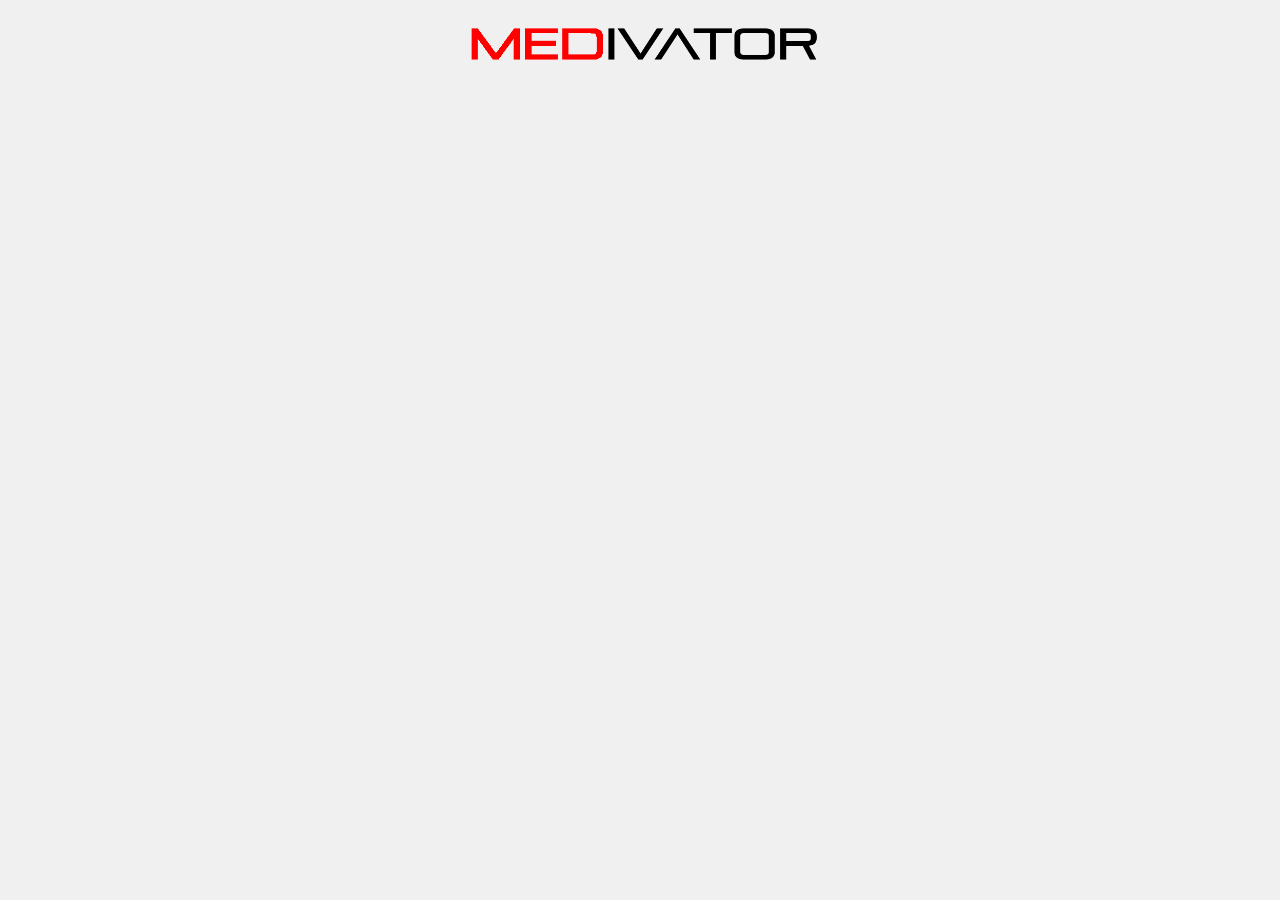
==== home/index.html @ ba210551 "Added logo text" ====
<!DOCTYPE html>
<html lang="en" dir="ltr">

<head>
  <meta charset="utf-8">
  <meta http-equiv="X-UA-Compatible" content="IE=edge" />
  <meta name="viewport" content="width=device-width, initial-scale=1.0" />
  <title>Medivator</title>
  <link rel="stylesheet" href="styles.css">
  <link rel="icon" href="favicon">
</head>

<body class="site">
  <div>
    <center>
      <a href="https://github.com/devwadhwa01/Medivator">
        <img class="logotext" src="images/logotext.png" alt="Medivator Logo.png">
      </a>
    </center>
  </div>
  <!-- <div class="contact">
    <div id= "contact" class="p-4">
        <div class="how-is-us">
            <h2 class= "m-0 ms-2 p-2">Our Developers</h2>
            <div class="box">
                <div class="imgbx">
                    <img src="../images/IMGS/dev.jpeg">
                </div>
                <div class="contentbx">
                    <h5>Dev Wadhwa</h5>
                    <p><br>Graphic Designer<br>Front-end Developer<br><hr></p>
                    <a href="https://github.com/devwadhwa01" target="_blank">
                        <img src="../images/github logo.png" alt="github_logo" style="margin-left: 8px;">
                    </a>
                    <a href="https://www.linkedin.com/in/dev-wadhwa/" target="_blank">
                        <img src="../images/linkedin logo.png" alt="linkedin_logo">
                    </a>
                    <a href="https://mail.google.com/mail/?fs=1&tf=cm&to=devwadhwa01@gmail.com" target="_blank" >
                        <img src="../images/gmail new logo.png" alt="gmail_logo" style= "height: 24px;">
                    </a>
                </div>
            </div>

            <div class="box">
                <div class="imgbx">
                    <img src="../images/IMGS/hritam.jpg">
                </div>
                <div class="contentbx">
                    <h5>Hritam Dutta</h5>
                    <p><br>Front-End Developer<br><hr></p>
                    <a href="https://github.com/hritamdutta18" target="_blank">
                        <img src="../images/github logo.png" alt="github_logo"style= "margin-left: 8px;" >
                    </a>
                    <a href="https://www.linkedin.com/in/hritam-dutta-6713581b6/" target="_blank">
                        <img src="../images/linkedin logo.png" alt="linkedin_logo">
                    </a>
                    <a href="https://mail.google.com/mail/?fs=1&tf=cm&to=hritamloyola10@gmail.com" target="_blank" >
                        <img src="../images/gmail new logo.png" alt="gmail_logo" style= "height: 24px;">
                    </a>
                </div>
            </div>

            <div class="box">
                <div class="imgbx">
                    <img src="../images/IMGS/anish.jpg">
                </div>
                <div class="contentbx">
                    <h5>Anish Chattaraj</h5>
                    <p><br>Front-end Developer<br><hr></p>
                    <a href="https://github.com/anish2604" target="_blank">
                        <img src="../images/github logo.png" alt="github_logo" style="margin-left: 8px;">
                    </a>
                    <a href="https://www.linkedin.com/in/anish-chattaraj-103855189/" target="_blank">
                        <img src="../images/linkedin logo.png" alt="linkedin_logo">
                    </a>
                    <a href="https://mail.google.com/mail/?fs=1&tf=cm&to=anishfiitjee1719@gmail.com" target="_blank" >
                        <img src="../images/gmail new logo.png" alt="gmail_logo" style= "height: 24px;">
                    </a>
                </div>
            </div>

            <div class="box">
                <div class="imgbx">
                    <img src="../images/IMGS/sarthak.jpg">
                </div>
                <div class="contentbx">
                    <h5>Sarthak Gulati</h5>
                    <p><br>Front-end Developer<br><hr></p>
                    <a href="https://github.com/sarthak100301" target="_blank">
                        <img src="../images/github logo.png" alt="github_logo" style= "margin-left: 8px;">
                    </a>
                    <a href="https://www.linkedin.com/in/sarthak-gulati/" target="_blank">
                        <img src="../images/linkedin logo.png" alt="linkedin_logo">
                    </a>
                    <a href="https://mail.google.com/mail/?fs=1&tf=cm&to=sarthak100301@gmail.com" target="_blank">
                        <img src="../images/gmail new logo.png" alt="gmail_logo" style= "height: 24px;">
                    </a>
                </div>
            </div>
        </div>
        <script type="text/javascript" src="js/mainScript.js"></script>
    </div>
    <form style="right:7%;position:absolute;top:104%;width:30%;">
      <table border="0" style="margin: 0; width: 100%;">
    <h2 class= "m-0 ms-2 p-2 mb-2" style="color:white;">Reach out to us</h2>

        <td  style="color:white;padding:10px;"><h6>Name</h6></td>
        <td>
          <input type="text" placeholder="abc" name="name" style="margin-left: 30px;width:90%">
        </td>
        <tr>
          <td  style="color:white;padding:10px;"><h6>E-mail</h6></td>
          <td><input type="email" placeholder="abc@xyz.com" name="email" style="margin-left: 30px;width:90%;"></td>
        </tr>
        <tr>
          <td style="color:white;padding:10px;"><h6>Comments</h6></td>
          <td>
        <textarea name="name" rows="4" style="height:50%;width:90%;margin-left: 30px;" placeholder="Enter text"></textarea>
          </td>
        </tr>
        <td style="padding:10px;">

            <button class="button button1" type="submit"> Submit </button>

        </td>
      </table>
    </form>
  </div> -->
</body>

</html>
---- home/styles.css ----
.logotext{
  height:40%;
  width:30%;
}

.site{
  background-color: #f0f0f0;
}


/* #contact {
  position: absolute;
  background-color: black;
  background-repeat: repeat;
  background-size: cover;
  width: 100%;
  top: 100%;
}
#contact h2{
  height: fit-content;
  color: #ffffff;
  font-family: 'Segoe UI', sans-serif;
  width: 100%;
}
@font-face {
  font-family: watan;
  src: url("watan.ttf");
}
#contactus {
  margin: 10px;
  background-color: #503d3f;
  height: 5rem;
  position: fixed;
  bottom: 0;
  right: 0;
  border-radius: 20px;
  width: auto;
  transition-duration: 0.2;
  z-index: 3;
  visibility: hidden;
}
.name {
  position: relative;
  padding-left: 10px;
  padding-right: 10px;
  display: inline-block;
}
.name > p {
  font-size: 0.5rem;
  bottom: 0;
  background-color: rgba(0, 0, 0, 0);
  color: #e94f37;
  padding-left: 10px;
  padding-right: 10px;
  font-family: watan;
}
@import url("https://fonts.googleapis.com/css2?family=Poppins:wght@100;200;300;400;500;600;700;800;900&display=swap");

.how-is-us {
  position: relative;
  display: flex;
  flex-wrap: wrap;
  justify-content: space-around;
  width: 55%;
  transform-style: preserve-3d;
}
.how-is-us .box {
  position: relative;
  width: 180px;
  height: 210px;
  margin: 20px 0;
  perspective: 1000px;
  overflow: hidden;
  transform-style: preserve-3d;
}
.how-is-us .box .imgbx {
  position: absolute;
  top: 0;
  left: 0;
  width: 100%;
  height: 100%;
  transform-origin: top;
  transform-style: preserve-3d;
  transition: 0.5s;
  transition-delay: 0.2s;
}
.how-is-us .box:hover .imgbx {
  transform: rotateX(-90deg);
  opacity: 0;
  transition-delay: 0s;
}
.how-is-us .box .imgbx img {
  position: absolute;
  top: 0;
  left: 0;
  width: 100%;
  height: 100%;
  object-fit: cover;
}
.how-is-us .box .contentbx {
  position: absolute;
  top: 0;
  left: 0;
  width: 100%;
  height: 100%;
  background: #333;
  justify-content: center;
  align-items: center;
  padding: 20px;
  transform-origin: bottom;
  transform-style: preserve-3d;
  transition: 0.5s;
  transform: rotateX(90deg);
  opacity: 0;
  color: #fff;
  overflow-y: scroll;
}
.how-is-us .box:hover .contentbx {
  transform: rotateX(0deg);
  opacity: 1;
  transition-delay: 0.2s;
}
.contentbx > a > img {
  margin-top: 15px;
  margin-right: 10px;
  height: 27px;
  width: 30px;
}
::-webkit-scrollbar {
  width:1px;
}
.contentbx > a{
  text-decoration: none;
}
p{
	font-size: 12px;
} */
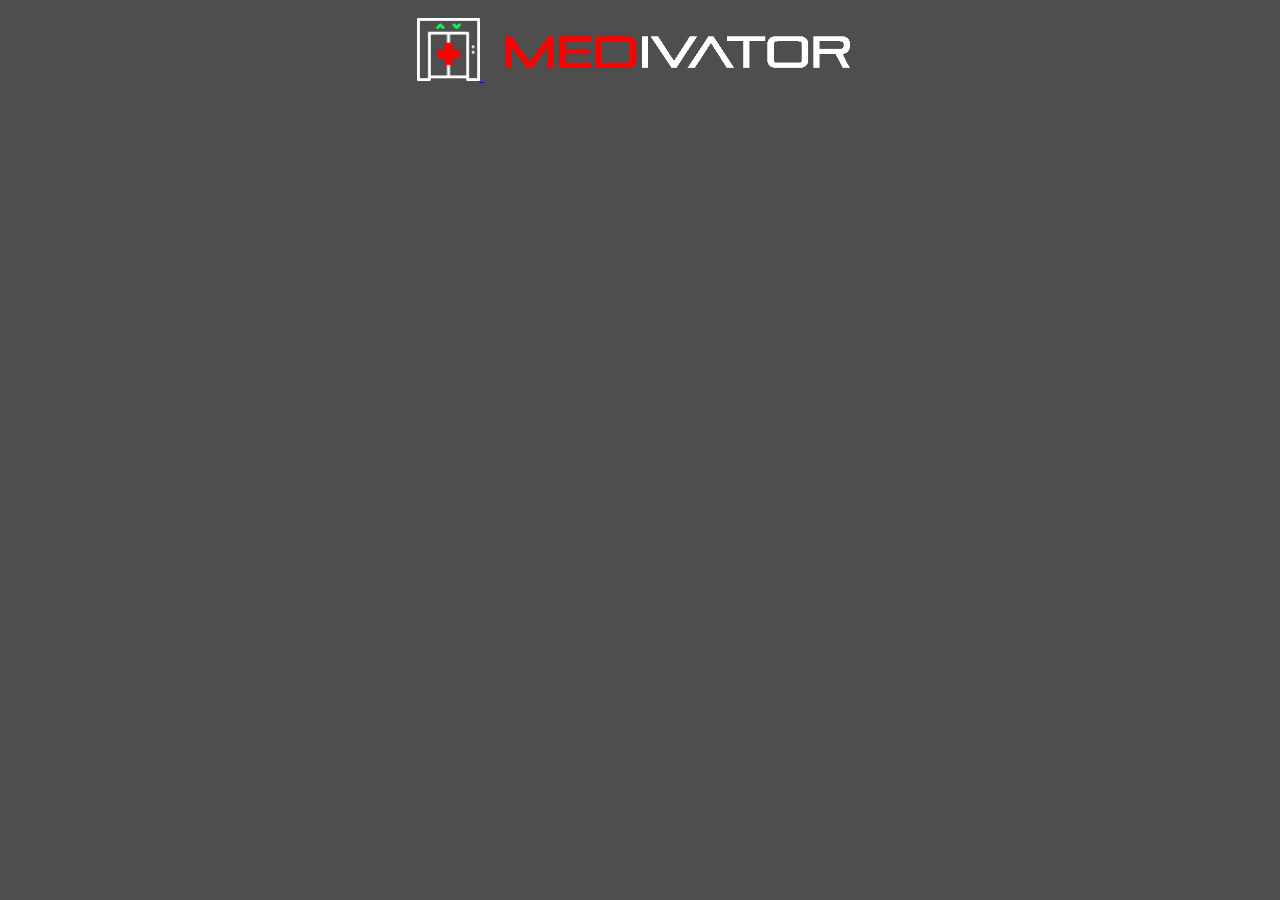
==== commit 03fffd0d: "Changed bg and added logo" ====
--- a/home/index.html
+++ b/home/index.html
@@ -14,7 +14,8 @@
   <div>
     <center>
       <a href="https://github.com/devwadhwa01/Medivator">
-        <img class="logotext" src="images/logotext.png" alt="Medivator Logo.png">
+        <img class="logo" src="images/logo.png" alt="Logo.png">
+        <img class="logotext" src="images/logotext.png" alt="Medivator Logo Text.png">
       </a>
     </center>
   </div>
--- a/home/styles.css
+++ b/home/styles.css
@@ -4,10 +4,14 @@
 }
 
 .site{
-  background-color: #f0f0f0;
+  background-color: #4f4e4e;
 }
 
-
+.logo{
+  height:5%;
+  width:5%;
+  margin-top: 10px;
+}
 /* #contact {
   position: absolute;
   background-color: black;
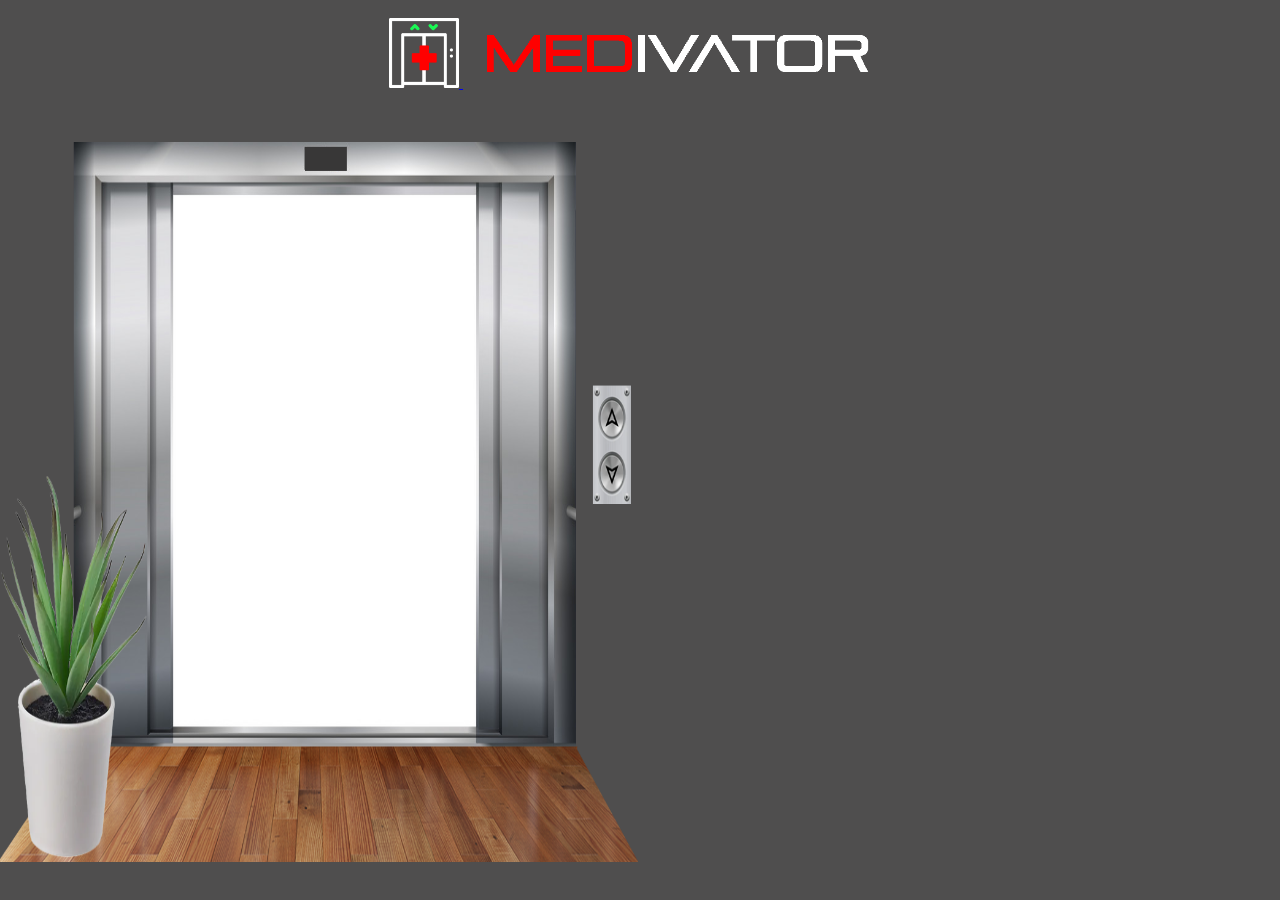
==== commit 488df6f8: "Added camera holder" ====
--- a/home/index.html
+++ b/home/index.html
@@ -7,7 +7,7 @@
   <meta name="viewport" content="width=device-width, initial-scale=1.0" />
   <title>Medivator</title>
   <link rel="stylesheet" href="styles.css">
-  <link rel="icon" href="favicon">
+  <link rel="icon" href="images/favicon.png">
 </head>
 
 <body class="site">
@@ -18,6 +18,12 @@
         <img class="logotext" src="images/logotext.png" alt="Medivator Logo Text.png">
       </a>
     </center>
+  </div>
+  <div class="camholder">
+    <img class="cam-elev" src="images/camholder3.png" alt="Camera Holder.jpg">
+  </div>
+  <div class="modelholder">
+
   </div>
   <!-- <div class="contact">
     <div id= "contact" class="p-4">
--- a/home/styles.css
+++ b/home/styles.css
@@ -1,16 +1,41 @@
 .logotext{
-  height:40%;
-  width:30%;
+  /* height:40%;
+  width:30%; */
+  height:70px;
+  width:420px;
 }
 
 .site{
   background-color: #4f4e4e;
+  margin-left:0;
+  margin-bottom: 0;
 }
 
 .logo{
-  height:5%;
-  width:5%;
+  /* height:5%;
+  width:5%; */
+  height:70px;
+  width:70px;
   margin-top: 10px;
+}
+
+.camholder{
+  width:50%;
+  height: 80%;
+  margin-left: 0;
+  position: absolute;
+  margin-bottom: 0;
+}
+
+.cam-elev{
+  margin-top: 50px;
+  width:100%;
+  height:100%;
+  margin-left: 0;
+  margin-bottom: 0;
+}
+.modelholder{
+  width:50%;
 }
 /* #contact {
   position: absolute;
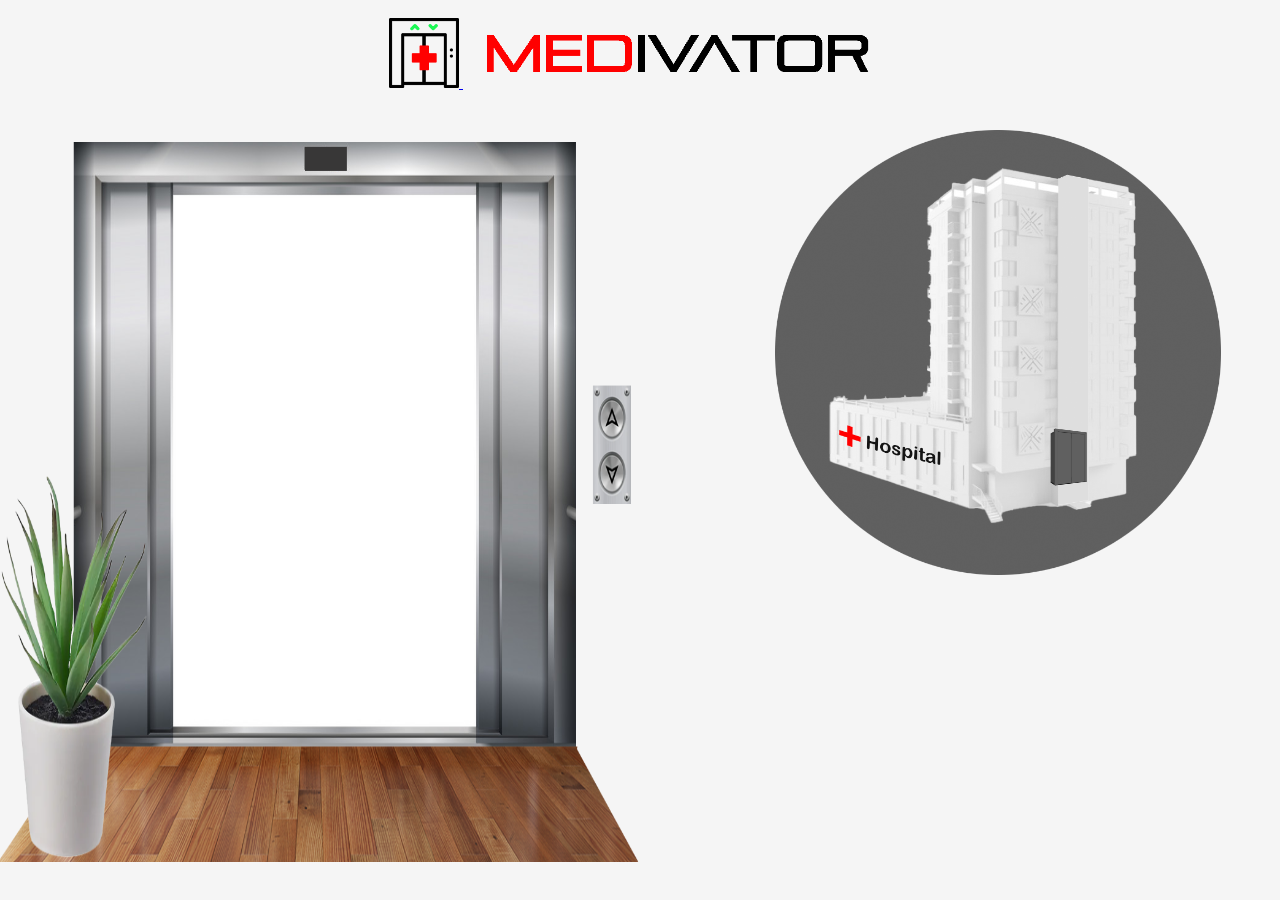
==== commit dc3163dc: "Light theme frontend done,contact us left" ====
--- a/home/index.html
+++ b/home/index.html
@@ -14,16 +14,17 @@
   <div>
     <center>
       <a href="https://github.com/devwadhwa01/Medivator">
-        <img class="logo" src="images/logo.png" alt="Logo.png">
-        <img class="logotext" src="images/logotext.png" alt="Medivator Logo Text.png">
+        <img class="logo" src="images/logo black.png" alt="Logo.png">
+        <img class="logotext" src="images/logotext black.png" alt="Medivator Logo Text.png">
       </a>
     </center>
   </div>
   <div class="camholder">
     <img class="cam-elev" src="images/camholder3.png" alt="Camera Holder.jpg">
   </div>
-  <div class="modelholder">
-
+  <div class="right">
+<img class="lift" src="images/elevator.png" alt="elevator.png">
+    <img class="model" src="images/hospital1.png" alt="Hospital.png">
   </div>
   <!-- <div class="contact">
     <div id= "contact" class="p-4">
--- a/home/styles.css
+++ b/home/styles.css
@@ -1,42 +1,61 @@
-.logotext{
+.logotext {
   /* height:40%;
   width:30%; */
-  height:70px;
-  width:420px;
+  height: 70px;
+  width: 420px;
 }
 
-.site{
-  background-color: #4f4e4e;
-  margin-left:0;
+.site {
+  /* background-color: #4f4e4e; */
+  background-color: #f5f5f5;
+  margin-left: 0;
   margin-bottom: 0;
 }
 
-.logo{
+.logo {
   /* height:5%;
   width:5%; */
-  height:70px;
-  width:70px;
+  height: 70px;
+  width: 70px;
   margin-top: 10px;
 }
 
-.camholder{
-  width:50%;
+.camholder {
+  width: 50%;
   height: 80%;
   margin-left: 0;
   position: absolute;
   margin-bottom: 0;
 }
 
-.cam-elev{
+.cam-elev {
   margin-top: 50px;
-  width:100%;
-  height:100%;
+  width: 100%;
+  height: 100%;
   margin-left: 0;
   margin-bottom: 0;
 }
-.modelholder{
-  width:50%;
+
+.right {
+  width: 50%;
+  margin-left: 50%;
 }
+
+.model {
+  height: 70%;
+  width: 70%;
+  margin-left: 15%;
+  margin-top: 6%;
+}
+
+.lift {
+  height: 60px;
+  width: 40px;
+  position: relative;
+  bottom: 88px;
+  left: 65%;
+}
+
 /* #contact {
   position: absolute;
   background-color: black;
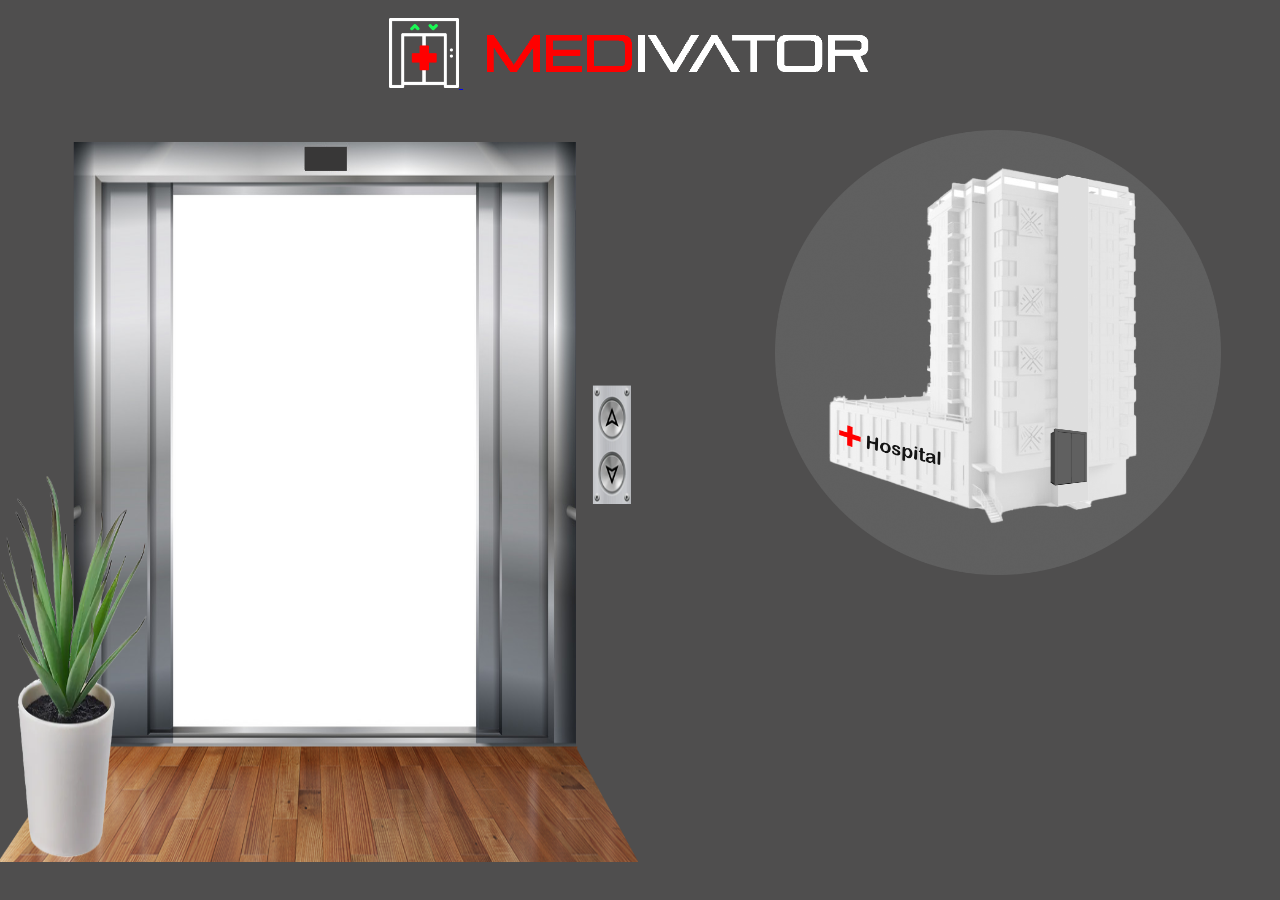
==== commit de48fc7c: "Dark theme implemented" ====
--- a/home/index.html
+++ b/home/index.html
@@ -14,8 +14,8 @@
   <div>
     <center>
       <a href="https://github.com/devwadhwa01/Medivator">
-        <img class="logo" src="images/logo black.png" alt="Logo.png">
-        <img class="logotext" src="images/logotext black.png" alt="Medivator Logo Text.png">
+        <img class="logo" src="images/logo.png" alt="Logo.png">
+        <img class="logotext" src="images/logotext.png" alt="Medivator Logo Text.png">
       </a>
     </center>
   </div>
--- a/home/styles.css
+++ b/home/styles.css
@@ -6,8 +6,8 @@
 }
 
 .site {
-  /* background-color: #4f4e4e; */
-  background-color: #f5f5f5;
+  background-color: #4f4e4e;
+  /* background-color: #f5f5f5; */
   margin-left: 0;
   margin-bottom: 0;
 }
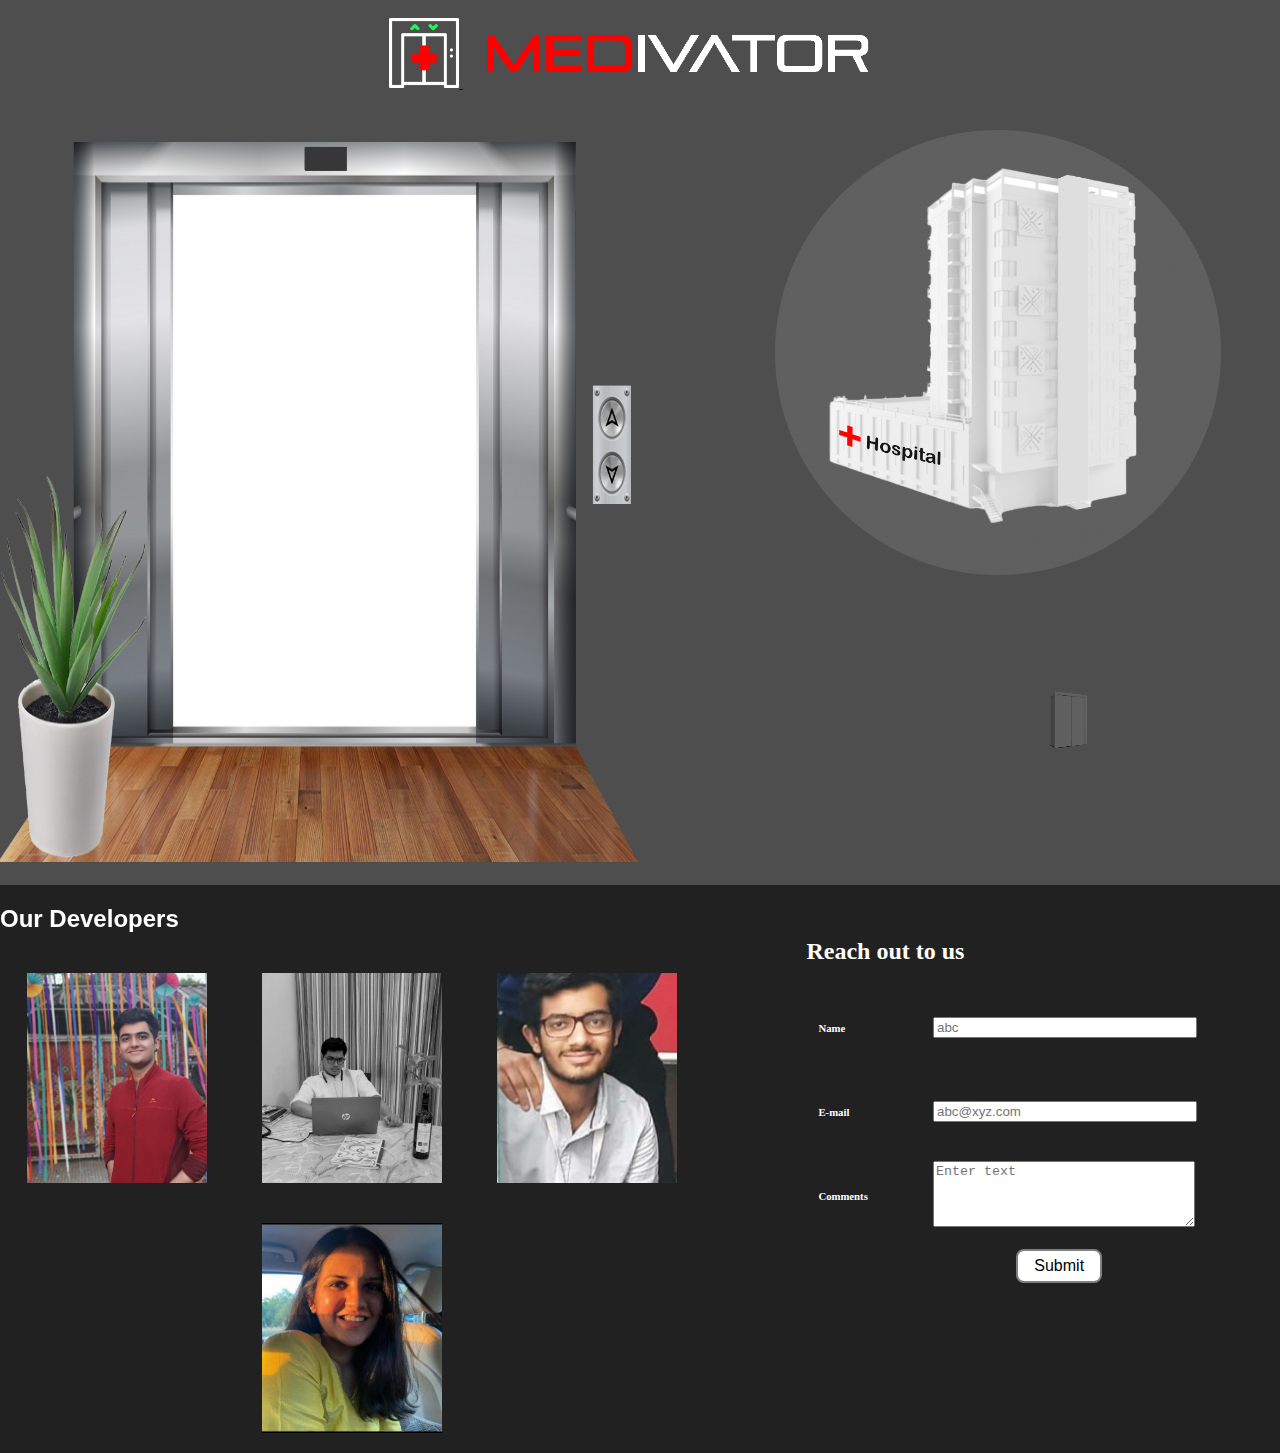
==== commit 38c90b83: "Added contact us" ====
--- a/home/index.html
+++ b/home/index.html
@@ -8,6 +8,23 @@
   <title>Medivator</title>
   <link rel="stylesheet" href="styles.css">
   <link rel="icon" href="images/favicon.png">
+  <link rel="preconnect" href="https://fonts.gstatic.com" />
+  <link
+      href="https://fonts.googleapis.com/css2?family=Montserrat:wght@100;200;300;400;500;600;700;800;900&display=swap"
+      rel="stylesheet"
+  />
+  <link
+      href="https://cdn.jsdelivr.net/npm/bootstrap@5.0.0-beta2/dist/css/bootstrap.min.css"
+      rel="stylesheet"
+      integrity="sha384-BmbxuPwQa2lc/FVzBcNJ7UAyJxM6wuqIj61tLrc4wSX0szH/Ev+nYRRuWlolflfl"
+      crossorigin="anonymous"
+  />
+  <script
+      src="https://cdn.jsdelivr.net/npm/bootstrap@5.0.0-beta2/dist/js/bootstrap.bundle.min.js"
+      integrity="sha384-b5kHyXgcpbZJO/tY9Ul7kGkf1S0CWuKcCD38l8YkeH8z8QjE0GmW1gYU5S9FOnJ0"
+      crossorigin="anonymous"
+      defer
+  ></script>
 </head>
 
 <body class="site">
@@ -26,89 +43,89 @@
 <img class="lift" src="images/elevator.png" alt="elevator.png">
     <img class="model" src="images/hospital1.png" alt="Hospital.png">
   </div>
-  <!-- <div class="contact">
+  <div class="contact">
     <div id= "contact" class="p-4">
         <div class="how-is-us">
             <h2 class= "m-0 ms-2 p-2">Our Developers</h2>
             <div class="box">
                 <div class="imgbx">
-                    <img src="../images/IMGS/dev.jpeg">
+                    <img src="images/dev.jpeg">
                 </div>
                 <div class="contentbx">
-                    <h5>Dev Wadhwa</h5>
+                    <h6>Dev Wadhwa</h6>
                     <p><br>Graphic Designer<br>Front-end Developer<br><hr></p>
                     <a href="https://github.com/devwadhwa01" target="_blank">
-                        <img src="../images/github logo.png" alt="github_logo" style="margin-left: 8px;">
+                        <img src="images/github logo.png" alt="github_logo" style="margin-left: 8px;">
                     </a>
                     <a href="https://www.linkedin.com/in/dev-wadhwa/" target="_blank">
-                        <img src="../images/linkedin logo.png" alt="linkedin_logo">
+                        <img src="images/linkedin logo.png" alt="linkedin_logo">
                     </a>
                     <a href="https://mail.google.com/mail/?fs=1&tf=cm&to=devwadhwa01@gmail.com" target="_blank" >
-                        <img src="../images/gmail new logo.png" alt="gmail_logo" style= "height: 24px;">
+                        <img src="images/gmail new logo.png" alt="gmail_logo" style= "height: 24px;">
                     </a>
                 </div>
             </div>
 
             <div class="box">
                 <div class="imgbx">
-                    <img src="../images/IMGS/hritam.jpg">
+                    <img src="images/ayush.jpeg">
                 </div>
                 <div class="contentbx">
-                    <h5>Hritam Dutta</h5>
-                    <p><br>Front-End Developer<br><hr></p>
-                    <a href="https://github.com/hritamdutta18" target="_blank">
-                        <img src="../images/github logo.png" alt="github_logo"style= "margin-left: 8px;" >
+                    <h6>Ayush Bansal</h6>
+                    <p><br>Back-End Developer<br><hr></p>
+                    <a href="https://github.com/ayushbansalvit" target="_blank">
+                        <img src="images/github logo.png" alt="github_logo"style= "margin-left: 8px;" >
                     </a>
-                    <a href="https://www.linkedin.com/in/hritam-dutta-6713581b6/" target="_blank">
-                        <img src="../images/linkedin logo.png" alt="linkedin_logo">
+                    <a href="https://www.linkedin.com/in/ayushbansal2001/" target="_blank">
+                        <img src="images/linkedin logo.png" alt="linkedin_logo">
                     </a>
-                    <a href="https://mail.google.com/mail/?fs=1&tf=cm&to=hritamloyola10@gmail.com" target="_blank" >
-                        <img src="../images/gmail new logo.png" alt="gmail_logo" style= "height: 24px;">
+                    <a href="https://mail.google.com/mail/?fs=1&tf=cm&to=ayushabuavi@gmail.com" target="_blank" >
+                        <img src="images/gmail new logo.png" alt="gmail_logo" style= "height: 24px;">
                     </a>
                 </div>
             </div>
 
             <div class="box">
                 <div class="imgbx">
-                    <img src="../images/IMGS/anish.jpg">
+                    <img src="images/aditya.jpeg">
                 </div>
                 <div class="contentbx">
-                    <h5>Anish Chattaraj</h5>
-                    <p><br>Front-end Developer<br><hr></p>
-                    <a href="https://github.com/anish2604" target="_blank">
-                        <img src="../images/github logo.png" alt="github_logo" style="margin-left: 8px;">
+                    <h6>Aditya Kalra</h6>
+                    <p><br>Back-end Developer<br><hr></p>
+                    <a href="https://github.com/aditya-kalra28" target="_blank">
+                        <img src="images/github logo.png" alt="github_logo" style="margin-left: 8px;">
                     </a>
-                    <a href="https://www.linkedin.com/in/anish-chattaraj-103855189/" target="_blank">
-                        <img src="../images/linkedin logo.png" alt="linkedin_logo">
+                    <a href="https://www.linkedin.com/in/adityakalra28" target="_blank">
+                        <img src="images/linkedin logo.png" alt="linkedin_logo">
                     </a>
-                    <a href="https://mail.google.com/mail/?fs=1&tf=cm&to=anishfiitjee1719@gmail.com" target="_blank" >
-                        <img src="../images/gmail new logo.png" alt="gmail_logo" style= "height: 24px;">
+                    <a href="https://mail.google.com/mail/?fs=1&tf=cm&to=aditya.kalra28@gmail.com" target="_blank" >
+                        <img src="images/gmail new logo.png" alt="gmail_logo" style= "height: 24px;">
                     </a>
                 </div>
             </div>
 
             <div class="box">
                 <div class="imgbx">
-                    <img src="../images/IMGS/sarthak.jpg">
+                    <img src="images/anushka.jpeg">
                 </div>
                 <div class="contentbx">
-                    <h5>Sarthak Gulati</h5>
-                    <p><br>Front-end Developer<br><hr></p>
-                    <a href="https://github.com/sarthak100301" target="_blank">
-                        <img src="../images/github logo.png" alt="github_logo" style= "margin-left: 8px;">
+                    <h6>Anushka Sharma</h6>
+                    <p><br>Content Writer<br><hr></p>
+                    <a href="https://github.com/devwadhwa01/Medivator" target="_blank">
+                        <img src="images/github logo.png" alt="github_logo" style= "margin-left: 8px;">
                     </a>
-                    <a href="https://www.linkedin.com/in/sarthak-gulati/" target="_blank">
-                        <img src="../images/linkedin logo.png" alt="linkedin_logo">
+                    <a href="https://www.linkedin.com/in/anushkasharmaa/" target="_blank">
+                        <img src="images/linkedin logo.png" alt="linkedin_logo">
                     </a>
-                    <a href="https://mail.google.com/mail/?fs=1&tf=cm&to=sarthak100301@gmail.com" target="_blank">
-                        <img src="../images/gmail new logo.png" alt="gmail_logo" style= "height: 24px;">
+                    <a href="https://mail.google.com/mail/?fs=1&tf=cm&to=sharma.anushkaa21@gmail.com" target="_blank">
+                        <img src="images/gmail new logo.png" alt="gmail_logo" style= "height: 24px;">
                     </a>
                 </div>
             </div>
         </div>
         <script type="text/javascript" src="js/mainScript.js"></script>
     </div>
-    <form style="right:7%;position:absolute;top:104%;width:30%;">
+    <form style="right:7%;position:absolute;top:102%;width:30%;">
       <table border="0" style="margin: 0; width: 100%;">
     <h2 class= "m-0 ms-2 p-2 mb-2" style="color:white;">Reach out to us</h2>
 
@@ -133,7 +150,7 @@
         </td>
       </table>
     </form>
-  </div> -->
+  </div>
 </body>
 
 </html>
--- a/home/styles.css
+++ b/home/styles.css
@@ -52,17 +52,18 @@
   height: 60px;
   width: 40px;
   position: relative;
-  bottom: 88px;
+  bottom:-175px;
   left: 65%;
 }
 
-/* #contact {
-  position: absolute;
-  background-color: black;
+#contact {
+  position: absolute;
+  background-color: #212121;
   background-repeat: repeat;
   background-size: cover;
   width: 100%;
   top: 100%;
+  margin-top:-15px;
 }
 #contact h2{
   height: fit-content;
@@ -182,4 +183,27 @@
 }
 p{
 	font-size: 12px;
-} */
+}
+.button {
+background-color: #54321d;
+border: none;
+color: white;
+padding: 6px 16px;
+text-decoration: none;
+display: inline-block;
+font-size: 16px;
+transition-duration: 0.4s;
+cursor: pointer;
+border-radius: 8px;
+}
+.button1 {
+background-color: white;
+color: black;
+border: 2px solid grey;
+position: absolute;
+right:23%;
+}
+.button1:hover {
+background-color: grey;
+color: white;
+}
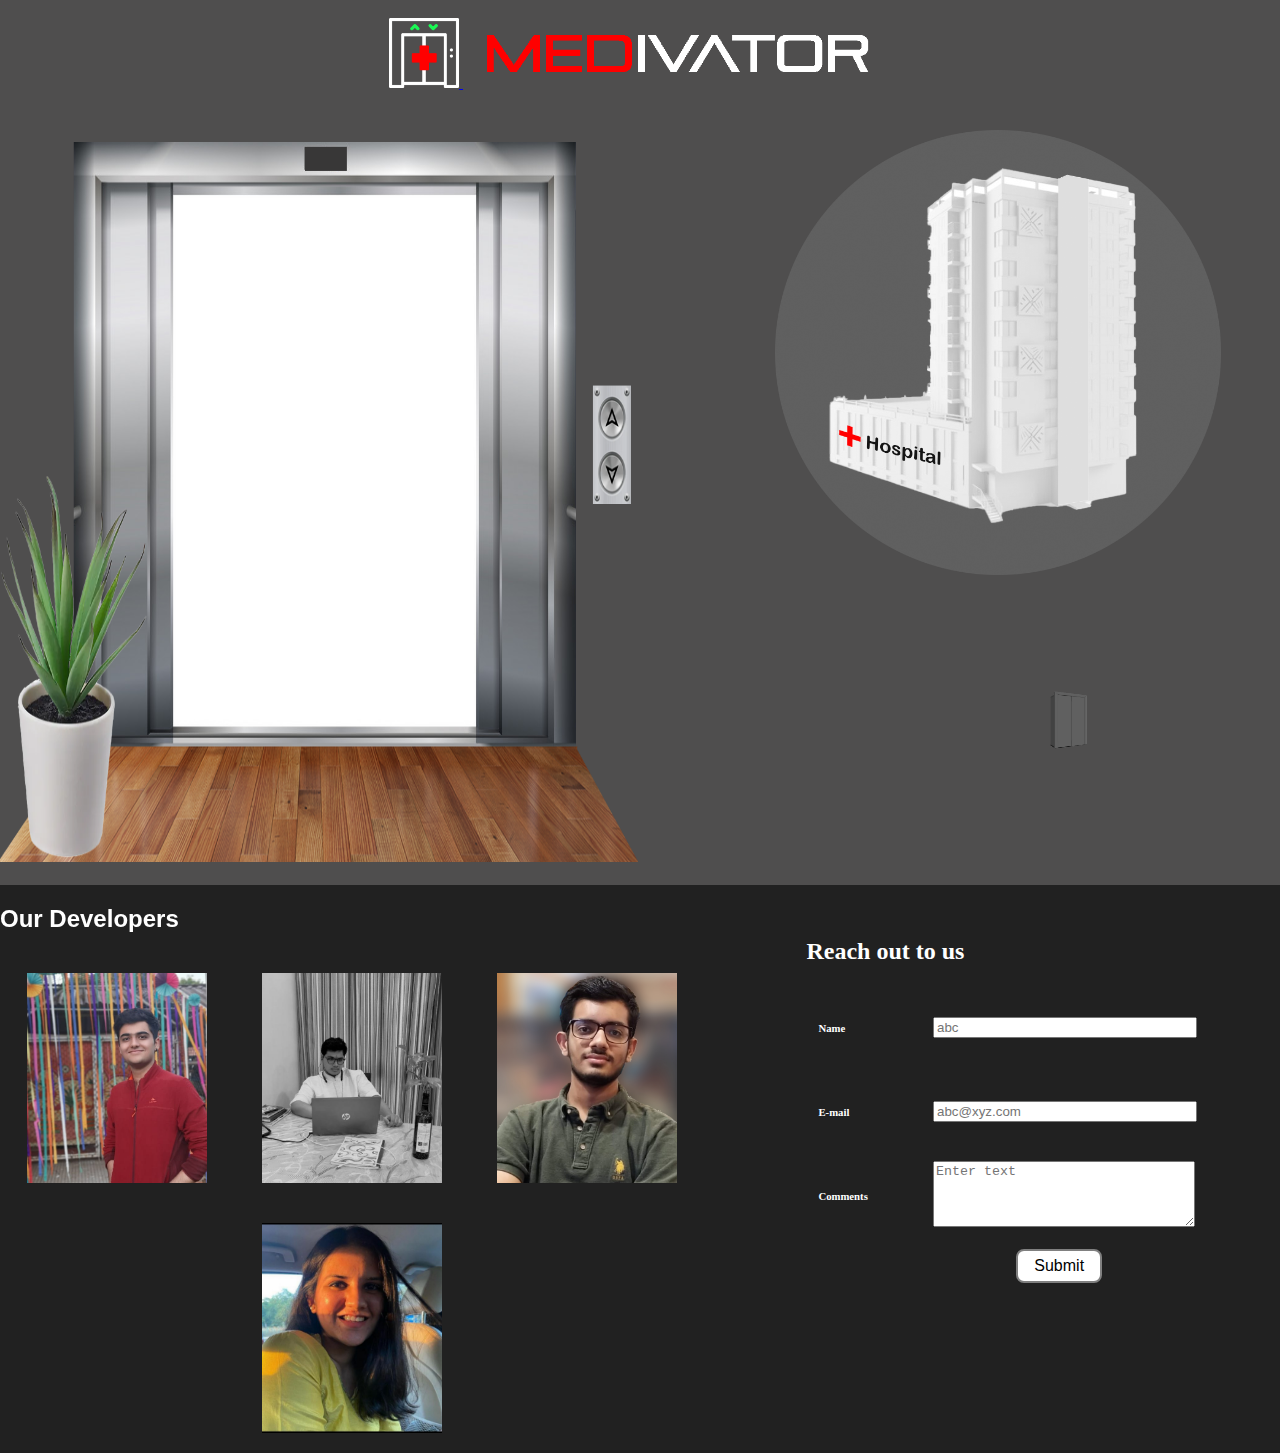
==== commit 721a5f41: "Updated github profiles" ====
--- a/home/index.html
+++ b/home/index.html
@@ -111,7 +111,7 @@
                 <div class="contentbx">
                     <h6>Anushka Sharma</h6>
                     <p><br>Content Writer<br><hr></p>
-                    <a href="https://github.com/devwadhwa01/Medivator" target="_blank">
+                    <a href="https://github.com/sharma-anushkaa" target="_blank">
                         <img src="images/github logo.png" alt="github_logo" style= "margin-left: 8px;">
                     </a>
                     <a href="https://www.linkedin.com/in/anushkasharmaa/" target="_blank">
--- a/home/styles.css
+++ b/home/styles.css
@@ -59,6 +59,7 @@
 #contact {
   position: absolute;
   background-color: #212121;
+  /* background-color: black; */
   background-repeat: repeat;
   background-size: cover;
   width: 100%;
